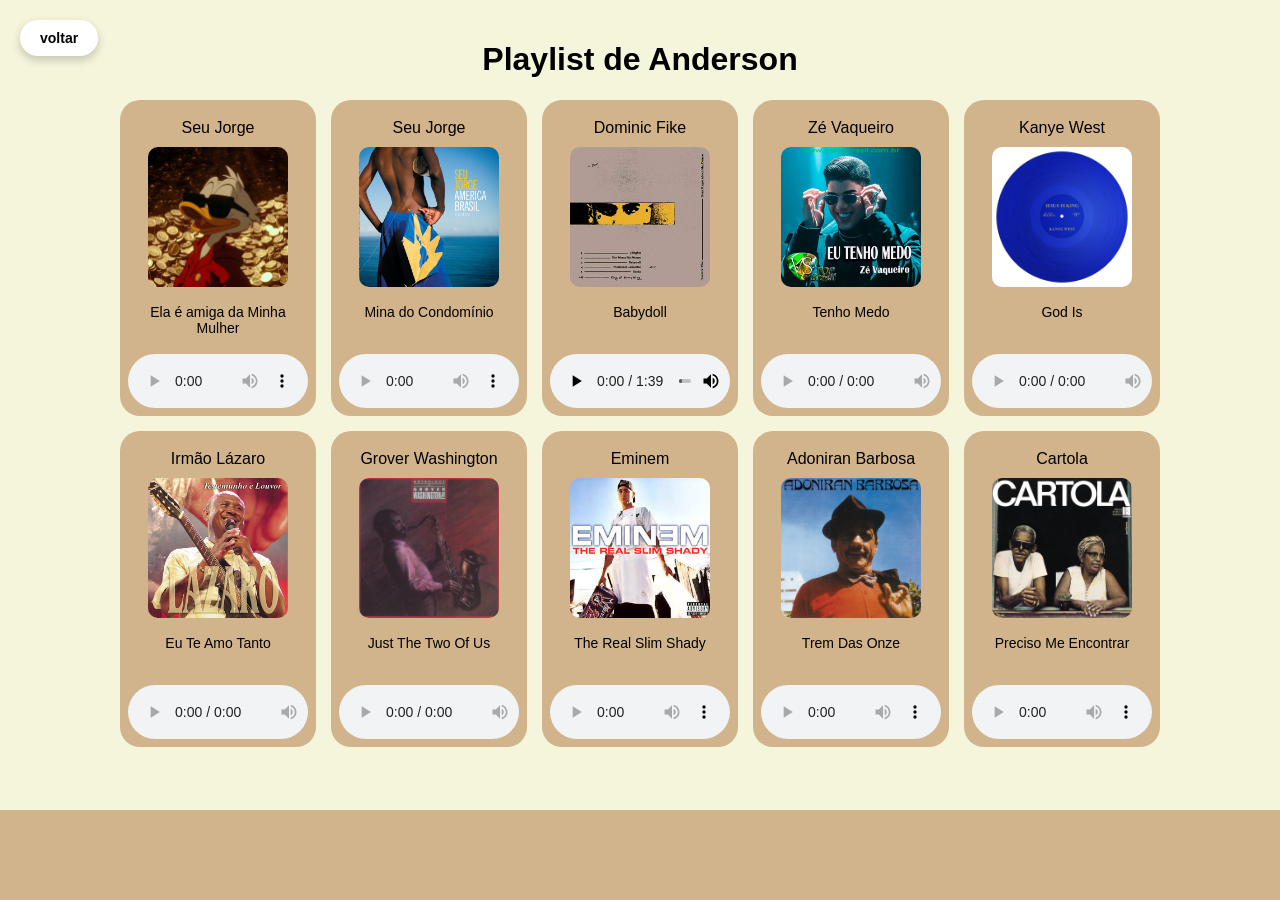
==== Projeto-Playlist-de-Músicas-CSS-main/html/Anderson.html @ db95f578 "Initial commit" ====
<!DOCTYPE html>
<html lang="en">
<head>
    <link rel="stylesheet" href="../CSS/style das outras pags.css">
    <meta charset="UTF-8">
    <meta name="viewport" content="width=device-width, initial-scale=1.0">
    <title>Playlist Anderson</title>
</head>
<body>
    <a href="../index.html" class="botão-voltar">voltar</a>

    <h1>Playlist de Anderson</h1>

    <div class="container-musicas">

         <div class="musicas">
            <h1>Seu Jorge</h1>
            <img src="../Foto Perfil/Perfil Anderson.jpg">
            <h2>Ela é amiga da Minha Mulher</h2>
            <audio controls src="../Aúdios do Anderson/Amiga da Minha Mulher - Seu Jorge (youtube).mp3"></audio>  
        </div>

        <div class="musicas">
            <h1>Seu Jorge</h1>
            <img src="../Capas do Anderson/CapaMinaDoCondiminio.jpg">
            <h2>Mina do Condomínio</h2>
            <audio controls src="../Aúdios do Anderson/Mina do Condomínio - Seu Jorge (youtube).mp3"></audio>
        </div>

        <div class="musicas">
            <h1>Dominic Fike</h1>
            <img src="../Capas do Anderson/CapaBabydoll.jpg">
            <h2>Babydoll</h2>
            <audio controls src="../Aúdios do Anderson/Dominic Fike Babydoll (Official Audio) - Dominic Fike (youtube).mp3"></audio>
        </div>

        <div class="musicas">
            <h1>Zé Vaqueiro</h1>
            <img src="../Capas do Anderson/CapaTenhoMedo.jpg">
            <h2>Tenho Medo</h2>
            <audio controls src="../Aúdios do Anderson/Zé Vaqueiro - Tenho Medo (Video Oficial) - Zé Vaqueiro (youtube).mp3"></audio>
        </div>

        <div  class="musicas">
            <h1>Kanye West</h1>
            <img src="../Capas do Anderson/CapaGodIs.jpg">
            <h2>God Is</h2>
            <audio controls src="../Aúdios do Anderson/God Is - Kanye West (youtube).mp3"></audio>
        </div>

        <div class="musicas">
            <h1>Irmão Lázaro</h1>
            <img src="../Capas do Anderson/CapaEuTeAmoTanto.jpg">
            <h2>Eu Te Amo Tanto</h2>
            <audio controls src="../Aúdios do Anderson/Eu Te Amo Tanto - Irmão Lázaro (youtube).mp3"></audio>
        </div>

        <div class="musicas">
            <h1>Grover Washington</h1>
            <img src="../Capas do Anderson/capa just the two of us.jpg">
            <h2>Just The Two Of Us</h2>
            <audio controls src="../Aúdios do Anderson/Just the Two of Us (feat. Bill Withers) - Grover Washington, Jr. (youtube).mp3"></audio>
        </div>

        <div class="musicas">
            <h1>Eminem</h1>
            <img src="../Capas do Anderson/CapaTheRealSlim.jpg">
            <h2>The Real Slim Shady</h2>
            <audio controls src="../Aúdios do Anderson/Eminem - The Real Slim Shady (Official Video - Clean Version) - EminemVEVO (youtube).mp3"></audio>
        </div>

        <div class="musicas">
            <h1>Adoniran Barbosa</h1>
            <img src="../Capas do Anderson/CapaTremDasOnze.jpg">
            <h2>Trem Das Onze</h2>
            <audio controls src="../Aúdios do Anderson/Adoniran Barbosa   O trem das onze - Adoniran Barbosa (youtube) (1).mp3"></audio>
        </div>

        <div class="musicas">
            <h1>Cartola</h1>
            <img src="../Capas do Anderson/CapaPrecisoMeEncontrar.jpg">
            <h2>Preciso Me Encontrar</h2>
            <audio controls src="../Aúdios do Anderson/Cartola - Preciso Me Encontrar.mp3"></audio>
        </div>
    </div>

    <div class="footer-barra"></div>
</body>
</html>
---- Projeto-Playlist-de-Músicas-CSS-main/CSS/style das outras pags.css ----
body{
    background-color:#F5F5DC;
    margin:0;
    font-family:sans-serif;
    display: flex;
    flex-direction: column;
    align-items: center;
    padding: 20px;
}

.container-musicas{
    display: flex;
    flex-wrap: wrap;
    gap: 15px;
    justify-content:center;
    margin-top:30px;
    max-width: 1100px;
    margin: 0 auto;
    height: 80v;
}

.musicas{
    background-color:#D2B48C;
    border-radius: 20px;
    padding: 8px;
    width: 180px;
    min-height: 300px;
    display: flex;
    flex-direction: column;
    align-items: center;
    text-align: center;
    transition: all 0.5s ease;
}

.musicas img{
    width: 140px;
    height:140px;
    object-fit: cover;
    border-radius: 10px;
    margin-bottom: 5px;

}

.musicas h1{
    font-size: 16px;
    font-weight: normal;
    margin-bottom: 2px 0;
    color:black
}

.musicas h2{
    font-size: 14px;
    font-weight: normal;
    margin-bottom: 10px;
    color: #000000
}

audio{
    width: 100%;
    margin-top:auto;
}

.musicas:hover{
    transform:scale(1.13);    
}

.botão-voltar{
    position: fixed;
    top:20px;
    left:20px;
    background-color: #FFFFFF;
    color:black;
    padding: 10px 20px;
    border-radius: 50px;
    text-decoration: none;
    font-weight: bold ;
    font-size: 14px;
    box-shadow: 0px 4px 10px rgba(0,0,0,0.2);
    transition: 0.3;
    z-index: 1000; 
}

.botão-voltar:hover{
    background-color:  gray;
    transform:scale(1.05)
}

.footer-barra{
    background-color: #D2B48C;
    width: 100%;
    height: 60px;
    padding:15px 0;
    text-align: center;
    position:fixed;
    bottom: 0;
    left:0;
}
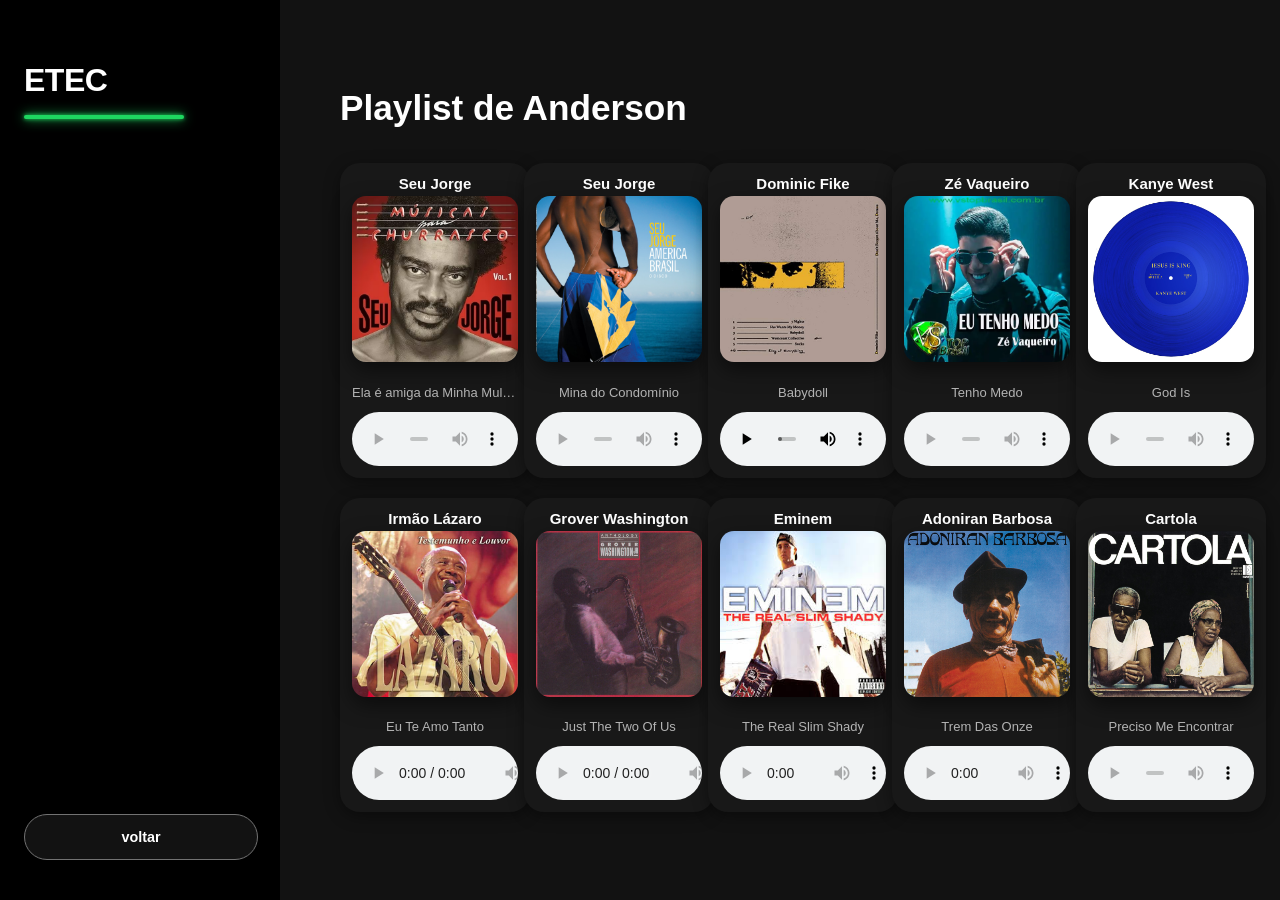
==== commit dda8171b: "novo css playlist" ====
--- a/Projeto-Playlist-de-Músicas-CSS-main/html/Anderson.html
+++ b/Projeto-Playlist-de-Músicas-CSS-main/html/Anderson.html
@@ -6,7 +6,7 @@
     <meta name="viewport" content="width=device-width, initial-scale=1.0">
     <title>Playlist Anderson</title>
 </head>
-<body>
+<body >
     <a href="../index.html" class="botão-voltar">voltar</a>
 
     <h1>Playlist de Anderson</h1>
@@ -15,7 +15,7 @@
 
          <div class="musicas">
             <h1>Seu Jorge</h1>
-            <img src="../Foto Perfil/Perfil Anderson.jpg">
+            <img src="../Capas do Anderson/CapaSeuJorge.jpg">
             <h2>Ela é amiga da Minha Mulher</h2>
             <audio controls src="../Aúdios do Anderson/Amiga da Minha Mulher - Seu Jorge (youtube).mp3"></audio>  
         </div>
--- a/Projeto-Playlist-de-Músicas-CSS-main/CSS/style das outras pags.css
+++ b/Projeto-Playlist-de-Músicas-CSS-main/CSS/style das outras pags.css
@@ -1,97 +1,149 @@
-body{
-    background-color:#F5F5DC;
-    margin:0;
-    font-family:sans-serif;
+body {
+    background-color: #121212;
+    color: #ffffff;
+    font-family: -apple-system, BlinkMacSystemFont, 'Segoe UI', Roboto, sans-serif;
+    margin: 0;
+    padding: 60px 40px 60px 340px; 
+    min-height: 100vh;
+    box-sizing: border-box;
+    position: relative;
     display: flex;
     flex-direction: column;
-    align-items: center;
-    padding: 20px;
+    justify-content: center;
 }
 
-.container-musicas{
-    display: flex;
-    flex-wrap: wrap;
-    gap: 15px;
-    justify-content:center;
-    margin-top:30px;
-    max-width: 1100px;
-    margin: 0 auto;
-    height: 80v;
+body::before {
+    content: "ETEC";
+    white-space: pre-wrap;
+    font-weight: 800;
+    font-size: 2rem; 
+    line-height: 1.3;
+    color: #ffffff;
+    
+    position: fixed;
+    top: 0;
+    left: 0;
+    width: 280px;
+    height: 100%;
+    background-color: #000000;
+    padding: 60px 24px;
+    box-sizing: border-box;
+    z-index: 5;
+    letter-spacing: -0.5px;
 }
 
-.musicas{
-    background-color:#D2B48C;
+body::after {
+    content: "";
+    position: fixed;
+    top: 115px; 
+    left: 24px;
+    width: 160px;  
+    height: 4px;   
+    background-color: #1ed760; 
+    border-radius: 2px;
+    z-index: 6; 
+    box-shadow: 0 0 12px #1ed760, 0 0 4px #1ed760; 
+}
+
+h1 {
+    font-size: 2.2rem;
+    font-weight: 700;
+    margin-bottom: 35px;
+    margin-top: 0px;
+}
+
+.container-musicas {
+    display: grid;
+    grid-template-columns: repeat(5, minmax(0, 190px)); 
+    gap: 20px; 
+    width: 100%;
+}
+
+.musicas {
+    background-color: #181818;
     border-radius: 20px;
-    padding: 8px;
-    width: 180px;
-    min-height: 300px;
+    padding: 12px; 
+    width: 190px; 
+    min-height: 290px; 
     display: flex;
     flex-direction: column;
     align-items: center;
     text-align: center;
     transition: all 0.5s ease;
+    box-shadow: 0 4px 16px rgba(0,0,0,0.4);
+    box-sizing: border-box;
 }
 
-.musicas img{
-    width: 140px;
-    height:140px;
-    object-fit: cover;
-    border-radius: 10px;
-    margin-bottom: 5px;
-
+.musicas:hover {
+    transform: scale(1.06); 
+    background-color: #222222;
 }
 
-.musicas h1{
-    font-size: 16px;
-    font-weight: normal;
-    margin-bottom: 2px 0;
-    color:black
+.musicas img {
+    width: 100%;       
+    aspect-ratio: 1 / 1; 
+    object-fit: cover;
+    border-radius: 14px;
+    margin-bottom: 12px;
+    box-shadow: 0 8px 20px rgba(0,0,0,0.5);
 }
 
-.musicas h2{
-    font-size: 14px;
-    font-weight: normal;
-    margin-bottom: 10px;
-    color: #000000
+.musicas h1 {
+    font-size: 15px; 
+    font-weight: 700;
+    color: #ffffff !important; 
+    margin-bottom: 4px;
+    margin-top: 0px;
+    width: 100%;
+    white-space: nowrap;
+    overflow: hidden;
+    text-overflow: ellipsis;
 }
 
-audio{
+.musicas h2 {
+    font-size: 13px;
+    font-weight: normal;
+    color: #b3b3b3;
+    margin-bottom: 12px;
     width: 100%;
-    margin-top:auto;
+    white-space: nowrap;
+    overflow: hidden;
+    text-overflow: ellipsis;
 }
 
-.musicas:hover{
-    transform:scale(1.13);    
+audio {
+    width: 100%;
+    margin-top: auto;
 }
 
-.botão-voltar{
+.botão-voltar {
+    display: inline-block !important;
     position: fixed;
-    top:20px;
-    left:20px;
-    background-color: #FFFFFF;
-    color:black;
-    padding: 10px 20px;
+    bottom: 40px;
+    left: 24px;
+    width: 232px; 
+    background-color: #121212;
+    color: #ffffff;
+    border: 1px solid #727272;
+    text-decoration: none;
+    font-weight: 700;
+    font-size: 0.9rem;
+    padding: 14px 0;
     border-radius: 50px;
-    text-decoration: none;
-    font-weight: bold ;
-    font-size: 14px;
-    box-shadow: 0px 4px 10px rgba(0,0,0,0.2);
-    transition: 0.3;
-    z-index: 1000; 
+    text-align: center;
+    box-shadow: 0 4px 12px rgba(0,0,0,0.5);
+    transition: all 0.3s ease;
+    z-index: 10;
 }
 
-.botão-voltar:hover{
-    background-color:  gray;
-    transform:scale(1.05)
+.botão-voltar:hover {
+    transform: scale(1.03);
+    background-color: #ffffff;
+    color: #000000;
+    border-color: #ffffff;
+    box-shadow: 0 6px 20px rgba(255,255,255,0.1);
 }
 
-.footer-barra{
-    background-color: #D2B48C;
-    width: 100%;
-    height: 60px;
-    padding:15px 0;
-    text-align: center;
-    position:fixed;
-    bottom: 0;
-    left:0;
+.footer-barra {
+    display: none !important;
 }
